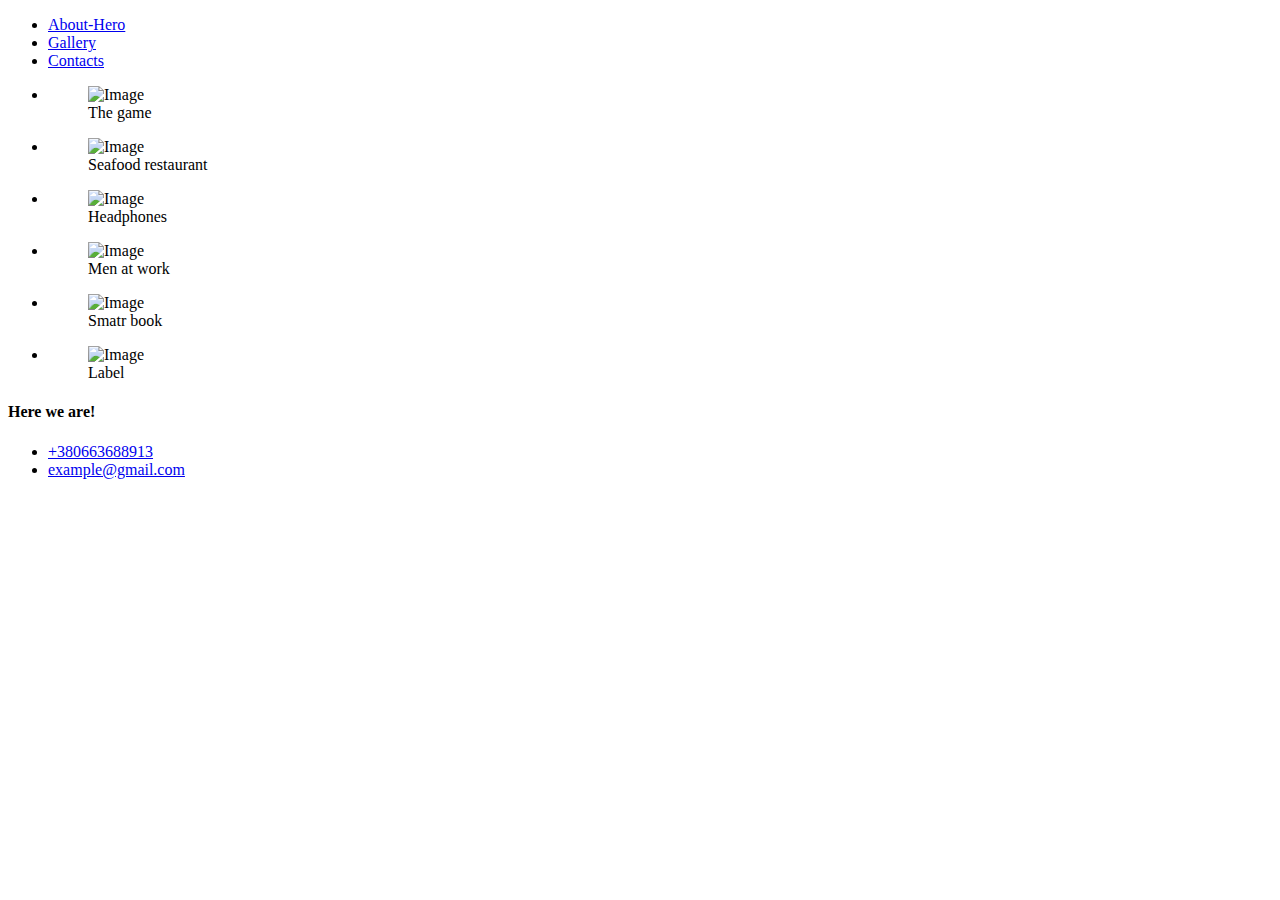
==== gallery.html @ cb709687 "Create gallery.html" ====
<!DOCTYPE html>
<html lang="en">
  <head>
    <meta charset="UTF-8" />
    <meta http-equiv="X-UA-Compatible" content="IE=edge" />
    <meta name="viewport" content="width=device-width, initial-scale=1.0" />
    <link rel="preconnect" href="https://fonts.googleapis.com" />
    <link rel="preconnect" href="https://fonts.gstatic.com" crossorigin />
    <link
      href="https://fonts.googleapis.com/css2?family=Roboto:wght@500&display=swap"
      rel="stylesheet"
    />
    <link rel="stylesheet" href="/styles/styles.css" />
    <title>Gallery</title>
  </head>
  <body>
    <header>
      <div class="wrapper">
        <ul>
          <li><a href="/index.html">About-Hero</a></li>
          <li><a href="/gallery.html">Gallery</a></li>
          <li><a href="#contacts">Contacts</a></li>
        </ul>
      </div>
    </header>
    <main>
      <div>
        <ul class="images-list">
          <li>
            <figure>
              <img src="/images/img-1.jpg" alt="Image" />
              <figcaption>The game</figcaption>
            </figure>
          </li>

          <li>
            <figure>
              <img src="/images/img-2.jpg" alt="Image" />
              <figcaption>Seafood restaurant</figcaption>
            </figure>
          </li>

          <li>
            <figure>
              <img src="/images/img-3.jpg" alt="Image" />
              <figcaption>Headphones</figcaption>
            </figure>
          </li>
        </ul>
        <ul class="images-list">
          <li>
            <figure>
              <img src="/images/img-8.jpg" alt="Image" />
              <figcaption>Men at work</figcaption>
            </figure>
          </li>
          <li>
            <figure>
              <img src="/images/img-6.jpg" alt="Image" />
              <figcaption>Smatr book</figcaption>
            </figure>
          </li>
          <li>
            <figure>
              <img src="/images/img-7.jpg" alt="Image" />
              <figcaption>Label</figcaption>
            </figure>
          </li>
        </ul>
      </div>
    </main>
    <footer>
      <div id="contacts" class="wrapper">
        <h4>Here we are!</h4>
        <ul class="footer-list">
          <li><a href="tel:+380663688913">+380663688913</a></li>
          <li><a href="mailto:example@gmail.com">example@gmail.com</a></li>
        </ul>
      </div>
    </footer>
  </body>
</html>
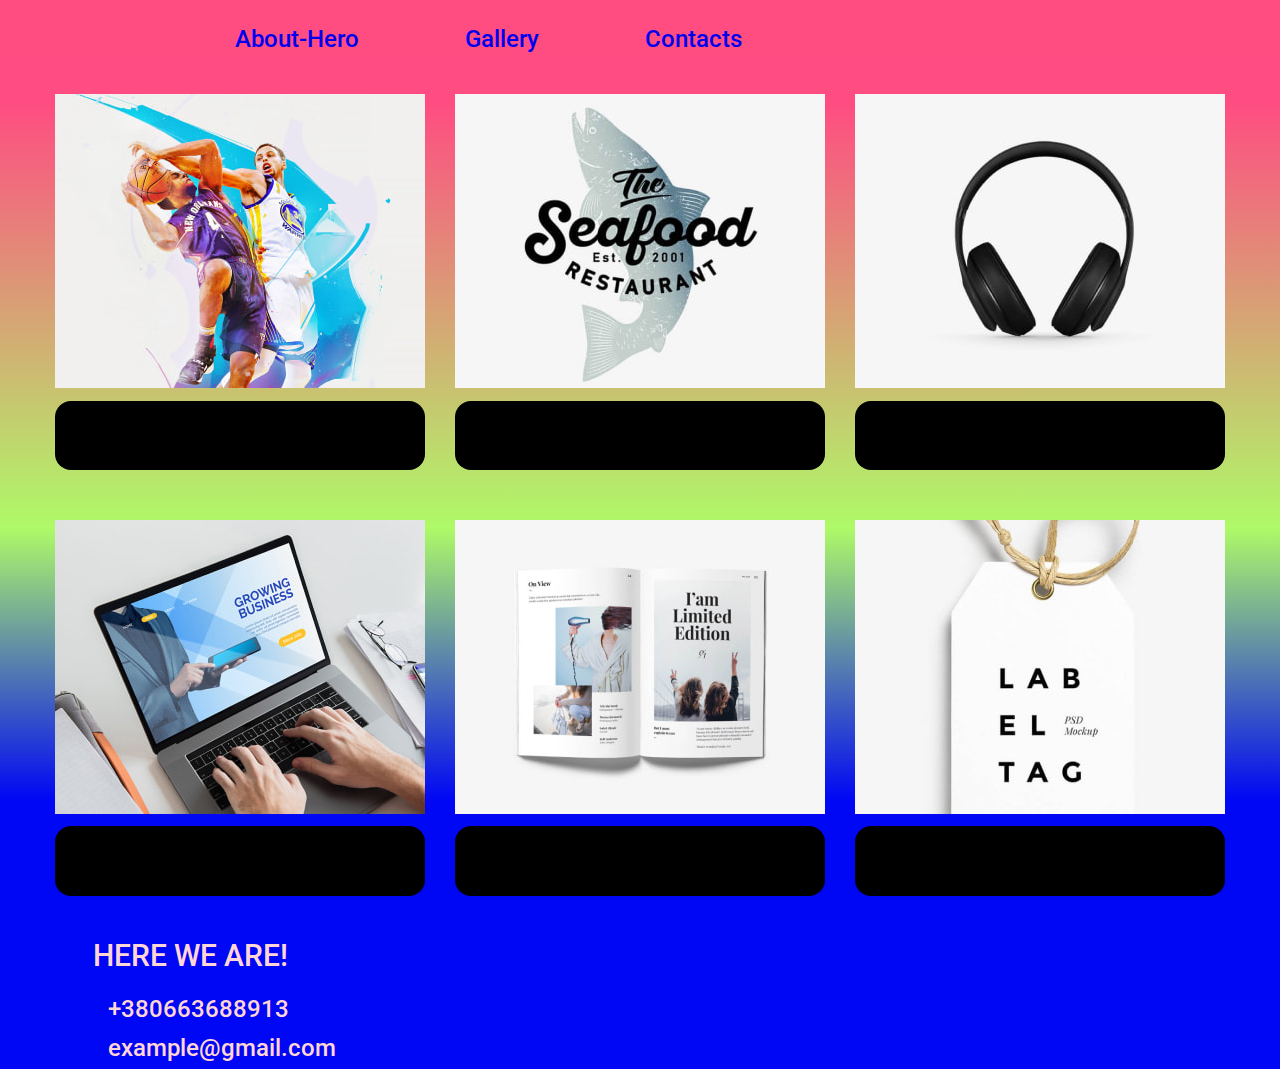
==== commit beb73f2c: "Update gallery.html" ====
--- a/gallery.html
+++ b/gallery.html
@@ -17,8 +17,8 @@
     <header>
       <div class="wrapper">
         <ul>
-          <li><a href="/index.html">About-Hero</a></li>
-          <li><a href="/gallery.html">Gallery</a></li>
+          <li><a href="./index.html">About-Hero</a></li>
+          <li><a href="./gallery.html">Gallery</a></li>
           <li><a href="#contacts">Contacts</a></li>
         </ul>
       </div>
@@ -28,21 +28,21 @@
         <ul class="images-list">
           <li>
             <figure>
-              <img src="/images/img-1.jpg" alt="Image" />
+              <img src="./images/img-1.jpg" alt="Image" />
               <figcaption>The game</figcaption>
             </figure>
           </li>
 
           <li>
             <figure>
-              <img src="/images/img-2.jpg" alt="Image" />
+              <img src="./images/img-2.jpg" alt="Image" />
               <figcaption>Seafood restaurant</figcaption>
             </figure>
           </li>
 
           <li>
             <figure>
-              <img src="/images/img-3.jpg" alt="Image" />
+              <img src="./images/img-3.jpg" alt="Image" />
               <figcaption>Headphones</figcaption>
             </figure>
           </li>
@@ -50,19 +50,19 @@
         <ul class="images-list">
           <li>
             <figure>
-              <img src="/images/img-8.jpg" alt="Image" />
+              <img src="./images/img-8.jpg" alt="Image" />
               <figcaption>Men at work</figcaption>
             </figure>
           </li>
           <li>
             <figure>
-              <img src="/images/img-6.jpg" alt="Image" />
+              <img src="./images/img-6.jpg" alt="Image" />
               <figcaption>Smatr book</figcaption>
             </figure>
           </li>
           <li>
             <figure>
-              <img src="/images/img-7.jpg" alt="Image" />
+              <img src="./images/img-7.jpg" alt="Image" />
               <figcaption>Label</figcaption>
             </figure>
           </li>
--- a/styles/styles.css
+++ b/styles/styles.css
@@ -0,0 +1,126 @@
+* {
+  margin: 0;
+  padding: 0;
+  font-size: 24px;
+  line-height: 164%;
+  font-family: "Roboto", sans-serif;
+  font-weight: 500;
+  box-sizing: border-box;
+  text-decoration: none;
+}
+
+main {
+  background: linear-gradient(
+    0deg,
+    rgba(0, 7, 244, 1) 13%,
+    rgba(122, 247, 5, 0.6045605742296919) 45%,
+    rgba(255, 0, 76, 0.7025997899159664) 95%
+  );
+}
+
+h1 {
+  font-size: 32px;
+  text-align: center;
+  padding: 15px;
+  color: blueviolet;
+}
+
+.wrapper {
+  max-width: 1110px;
+  margin: 0 auto;
+  padding-top: 20px;
+}
+
+header {
+  background-color: rgba(255, 0, 76, 0.7025997899159664);
+}
+
+header li {
+  list-style: none;
+  display: inline;
+  padding: 10px 50px;
+  text-align: center;
+}
+
+header li:first-child {
+  padding-left: 150px;
+}
+
+header li > a:hover {
+  color: rgb(0, 255, 234);
+}
+
+.images-list {
+  max-width: 1110px;
+  margin: 0 auto;
+  padding-top: 20px;
+  display: flex;
+  justify-content: center;
+}
+
+.images-list > li {
+  list-style: none;
+  padding: 15px;
+}
+
+figcaption {
+  background: #000;
+  width: 370px;
+  text-align: center;
+  text-transform: uppercase;
+  border-radius: 16px;
+  padding: 15px 0;
+}
+
+figcaption > a {
+    color: white;
+}
+
+figcaption > a:hover {
+    color: rgb(0, 255, 170);
+  }
+
+
+.image-wrapper {
+  width: 1100px;
+  margin: 0 auto;
+  text-align: center;
+  padding: 15px 0;
+}
+
+.image-wrapper > figcaption {
+  color: blueviolet;
+  margin: 0 auto;
+  text-align: center;
+  padding: 15px 0;
+  border-radius: 16px;
+}
+
+.main-image {
+  border-radius: 4px;
+  width: 900px;
+  height: 600px;
+  border-radius: 16px;
+}
+
+footer,
+footer a {
+  background-color: rgba(0, 7, 244, 1);
+  color: rgb(255, 213, 213);
+  padding-left: 15px;
+  list-style: none;
+
+}
+
+.footer-list { list-style: none;}
+   
+
+h4 {
+    font-size: 30px; 
+    padding-bottom: 10px;
+     text-transform: uppercase;
+}
+
+footer a:hover {
+    color: rgb(0, 255, 170);
+  }
